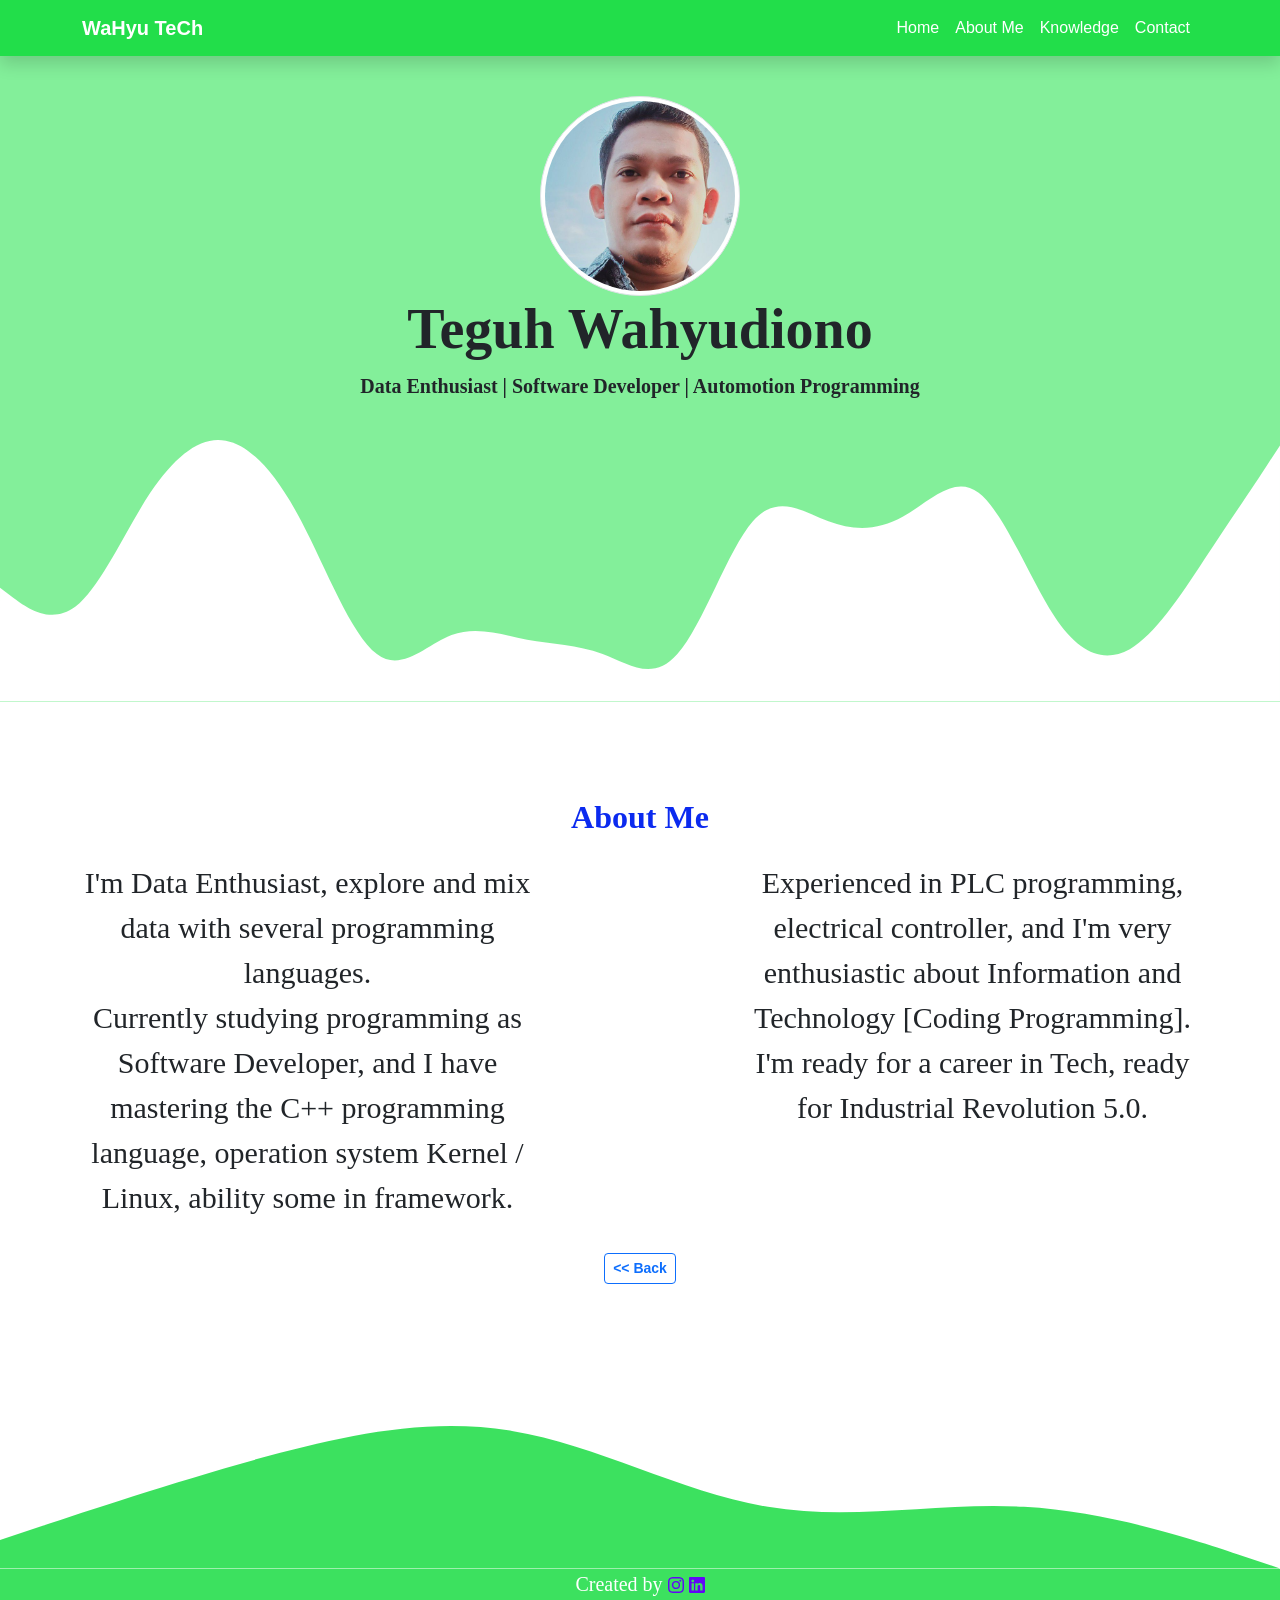
==== AboutMe.html @ f2aa7382 "edit contact" ====
<!DOCTYPE html>
<html lang="en">
  <head>
    <meta charset="utf-8" />
    <meta name="viewport" content="width=device-width, initial-scale=1" />

    <!-- Bootstrap CSS -->
    <link href="css/bootstrap.min.css" rel="stylesheet" />

    <!-- My CSS -->
    <link rel="stylesheet" href="style.css" />

    <title>MY PORTOFOLIO | TEGUH WAHYUDIONO</title>
  </head>

  <body>
    <!-- Navbar  -->
    <nav class="navbar navbar-expand-lg navbar-dark shadow fixed-top" style="background-color: #08d935c9">
      <div class="container">
        <a class="navbar-brand fw-bold" href="index.html">WaHyu TeCh</a>
        <button class="navbar-toggler" type="button" data-bs-toggle="collapse" data-bs-target="#navbarNav" aria-controls="navbarNav" aria-expanded="false" aria-label="Toggle navigation">
          <span class="navbar-toggler-icon"></span>
        </button>
        <div class="collapse navbar-collapse" id="navbarNav">
          <ul class="navbar-nav ms-auto">
            <li class="nav-item">
              <a class="nav-link active" aria-current="page" href="index.html">Home</a>
            </li>
            <li class="nav-item">
              <a class="nav-link active" href="AboutMe.html">About Me</a>
            </li>
            <li class="nav-item">
              <a class="nav-link active" href="MyProject.html">Knowledge</a>
            </li>
            <li class="nav-item">
              <a class="nav-link active" href="contact.html">Contact</a>
            </li>
          </ul>
        </div>
      </div>
    </nav>
    <!-- end Navbar -->

    <!-- Jumbotron -->
    <section class="jumbotron text-center">
      <img src="img/poto.jpeg" alt="Teguh Wahyudiono" width="200" class="rounded-circle img-thumbnail" />
      <h1 class="display-4 fw-bold">Teguh Wahyudiono</h1>
      <p class="lead fw-bold">Data Enthusiast | Software Developer | Automotion Programming</p>
      <svg xmlns="http://www.w3.org/2000/svg" viewBox="0 0 1440 320">
        <path
          fill="#ffffff"
          fill-opacity="1"
          d="M0,192L14.1,202.7C28.2,213,56,235,85,213.3C112.9,192,141,128,169,85.3C197.6,43,226,21,254,26.7C282.4,32,311,64,339,117.3C367.1,171,395,245,424,266.7C451.8,288,480,256,508,245.3C536.5,235,565,245,593,250.7C621.2,256,649,256,678,266.7C705.9,277,734,299,762,266.7C790.6,235,819,149,847,117.3C875.3,85,904,107,932,117.3C960,128,988,128,1016,112C1044.7,96,1073,64,1101,85.3C1129.4,107,1158,181,1186,224C1214.1,267,1242,277,1271,261.3C1298.8,245,1327,203,1355,160C1383.5,117,1412,75,1426,53.3L1440,32L1440,320L1425.9,320C1411.8,320,1384,320,1355,320C1327.1,320,1299,320,1271,320C1242.4,320,1214,320,1186,320C1157.6,320,1129,320,1101,320C1072.9,320,1045,320,1016,320C988.2,320,960,320,932,320C903.5,320,875,320,847,320C818.8,320,791,320,762,320C734.1,320,706,320,678,320C649.4,320,621,320,593,320C564.7,320,536,320,508,320C480,320,452,320,424,320C395.3,320,367,320,339,320C310.6,320,282,320,254,320C225.9,320,198,320,169,320C141.2,320,113,320,85,320C56.5,320,28,320,14,320L0,320Z"
        ></path>
      </svg>
    </section>
    <!-- end Jumbotron -->

    <!-- About Me -->
    <section class="about me">
      <div class="container">
        <div class="row text-center mb-3">
          <div class="col">
            <h2 class="fw-bold">About Me</h2>
          </div>
        </div>
        <div class="row justify-content-between fs-5 text-center">
          <div class="col-md-5 mb-3">
            <p>
              I'm Data Enthusiast, explore and mix data with several programming languages.<br />Currently studying programming as Software Developer, and I have mastering the C++ programming language, operation system Kernel / Linux,
              ability some in framework.
            </p>
          </div>

          <div class="col-md-5 mb-3">
            <p>
              Experienced in PLC programming, electrical controller, and I'm very enthusiastic about Information and Technology [Coding Programming].<br />
              I'm ready for a career in Tech, ready for Industrial Revolution 5.0.
            </p>
          </div>
          <a href="index.html"
            ><button type="button" class="btn btn-outline-primary btn-sm"><strong><< Back</strong></button></a
          >
        </div>
      </div>
      <svg xmlns="http://www.w3.org/2000/svg" viewBox="0 0 1440 320">
        <path
          fill="#08d935c9"
          fill-opacity="1"
          d="M0,288L48,272C96,256,192,224,288,197.3C384,171,480,149,576,165.3C672,181,768,235,864,250.7C960,267,1056,245,1152,250.7C1248,256,1344,288,1392,304L1440,320L1440,320L1392,320C1344,320,1248,320,1152,320C1056,320,960,320,864,320C768,320,672,320,576,320C480,320,384,320,288,320C192,320,96,320,48,320L0,320Z"
        ></path>
      </svg>
    </section>
    <!-- end About Me -->

    <!-- footer -->
    <footer class="text-center text-white pb-3" style="background-color: #08d935c9">
      <p>
        Created by
        <a href="https://www.instagram.com/gopang_bakul/?hl=id" target="_blank"
          ><svg xmlns="http://www.w3.org/2000/svg" width="16" height="16" fill="currentColor" class="bi bi-instagram" viewBox="0 0 16 16">
            <path
              d="M8 0C5.829 0 5.556.01 4.703.048 3.85.088 3.269.222 2.76.42a3.917 3.917 0 0 0-1.417.923A3.927 3.927 0 0 0 .42 2.76C.222 3.268.087 3.85.048 4.7.01 5.555 0 5.827 0 8.001c0 2.172.01 2.444.048 3.297.04.852.174 1.433.372 1.942.205.526.478.972.923 1.417.444.445.89.719 1.416.923.51.198 1.09.333 1.942.372C5.555 15.99 5.827 16 8 16s2.444-.01 3.298-.048c.851-.04 1.434-.174 1.943-.372a3.916 3.916 0 0 0 1.416-.923c.445-.445.718-.891.923-1.417.197-.509.332-1.09.372-1.942C15.99 10.445 16 10.173 16 8s-.01-2.445-.048-3.299c-.04-.851-.175-1.433-.372-1.941a3.926 3.926 0 0 0-.923-1.417A3.911 3.911 0 0 0 13.24.42c-.51-.198-1.092-.333-1.943-.372C10.443.01 10.172 0 7.998 0h.003zm-.717 1.442h.718c2.136 0 2.389.007 3.232.046.78.035 1.204.166 1.486.275.373.145.64.319.92.599.28.28.453.546.598.92.11.281.24.705.275 1.485.039.843.047 1.096.047 3.231s-.008 2.389-.047 3.232c-.035.78-.166 1.203-.275 1.485a2.47 2.47 0 0 1-.599.919c-.28.28-.546.453-.92.598-.28.11-.704.24-1.485.276-.843.038-1.096.047-3.232.047s-2.39-.009-3.233-.047c-.78-.036-1.203-.166-1.485-.276a2.478 2.478 0 0 1-.92-.598 2.48 2.48 0 0 1-.6-.92c-.109-.281-.24-.705-.275-1.485-.038-.843-.046-1.096-.046-3.233 0-2.136.008-2.388.046-3.231.036-.78.166-1.204.276-1.486.145-.373.319-.64.599-.92.28-.28.546-.453.92-.598.282-.11.705-.24 1.485-.276.738-.034 1.024-.044 2.515-.045v.002zm4.988 1.328a.96.96 0 1 0 0 1.92.96.96 0 0 0 0-1.92zm-4.27 1.122a4.109 4.109 0 1 0 0 8.217 4.109 4.109 0 0 0 0-8.217zm0 1.441a2.667 2.667 0 1 1 0 5.334 2.667 2.667 0 0 1 0-5.334z"
            /></svg
        ></a>
        <a href="https://www.linkedin.com/in/teguh-wahyudiono-993078239/" target="_blank"
          ><svg xmlns="http://www.w3.org/2000/svg" width="16" height="16" fill="currentColor" class="bi bi-linkedin" viewBox="0 0 16 16">
            <path
              d="M0 1.146C0 .513.526 0 1.175 0h13.65C15.474 0 16 .513 16 1.146v13.708c0 .633-.526 1.146-1.175 1.146H1.175C.526 16 0 15.487 0 14.854V1.146zm4.943 12.248V6.169H2.542v7.225h2.401zm-1.2-8.212c.837 0 1.358-.554 1.358-1.248-.015-.709-.52-1.248-1.342-1.248-.822 0-1.359.54-1.359 1.248 0 .694.521 1.248 1.327 1.248h.016zm4.908 8.212V9.359c0-.216.016-.432.08-.586.173-.431.568-.878 1.232-.878.869 0 1.216.662 1.216 1.634v3.865h2.401V9.25c0-2.22-1.184-3.252-2.764-3.252-1.274 0-1.845.7-2.165 1.193v.025h-.016a5.54 5.54 0 0 1 .016-.025V6.169h-2.4c.03.678 0 7.225 0 7.225h2.4z"
            /></svg
        ></a>
      </p>
    </footer>

    <!-- end footer -->
    <script src="js/bootstrap.min.js"></script>
    <script src="js/popper.min.js"></script>
  </body>
</html>
---- style.css ----
.jumbotron {
  padding-top: 6rem;
  background-color: #83ef9a;
}

#projects {
  background-color: #83ef9a;
}
.projects .container {
  background-color: #ffffff;
}
.projects .container .row h5 {
  font-family: "Times New Roman", Times, serif;
  font-weight: bold;
}
a {
  font-family: Arial, Helvetica, sans-serif;
  font-weight: bold;
  text-decoration: none;
  color: #6206f6;
}
section {
  padding-top: 6rem;
}
p {
  font-family: "Times New Roman", Times, serif;
  font-size: 30px;
}
footer p {
  font-size: 20px;
}
h5 {
  font-family: "Times New Roman", Times, serif;
  font-weight: bold;
  color: #a70bef;
  font-size: 30px;
}
h1 {
  font-family: "Times New Roman", Times, serif;
}
h2 {
  font-family: "Times New Roman", Times, serif;
  color: #0b2aef;
}
h3 {
  position: relative;
  font-family: "Times New Roman", Times, serif;
  font-size: 30px;
  font-weight: bold;
  color: rgba(225, 17, 31, 0.484);
}
h3 span {
  font-family: Georgia, "Times New Roman", Times, serif;
  font-size: 30px;
  color: #0b2aef;
  display: none;
}
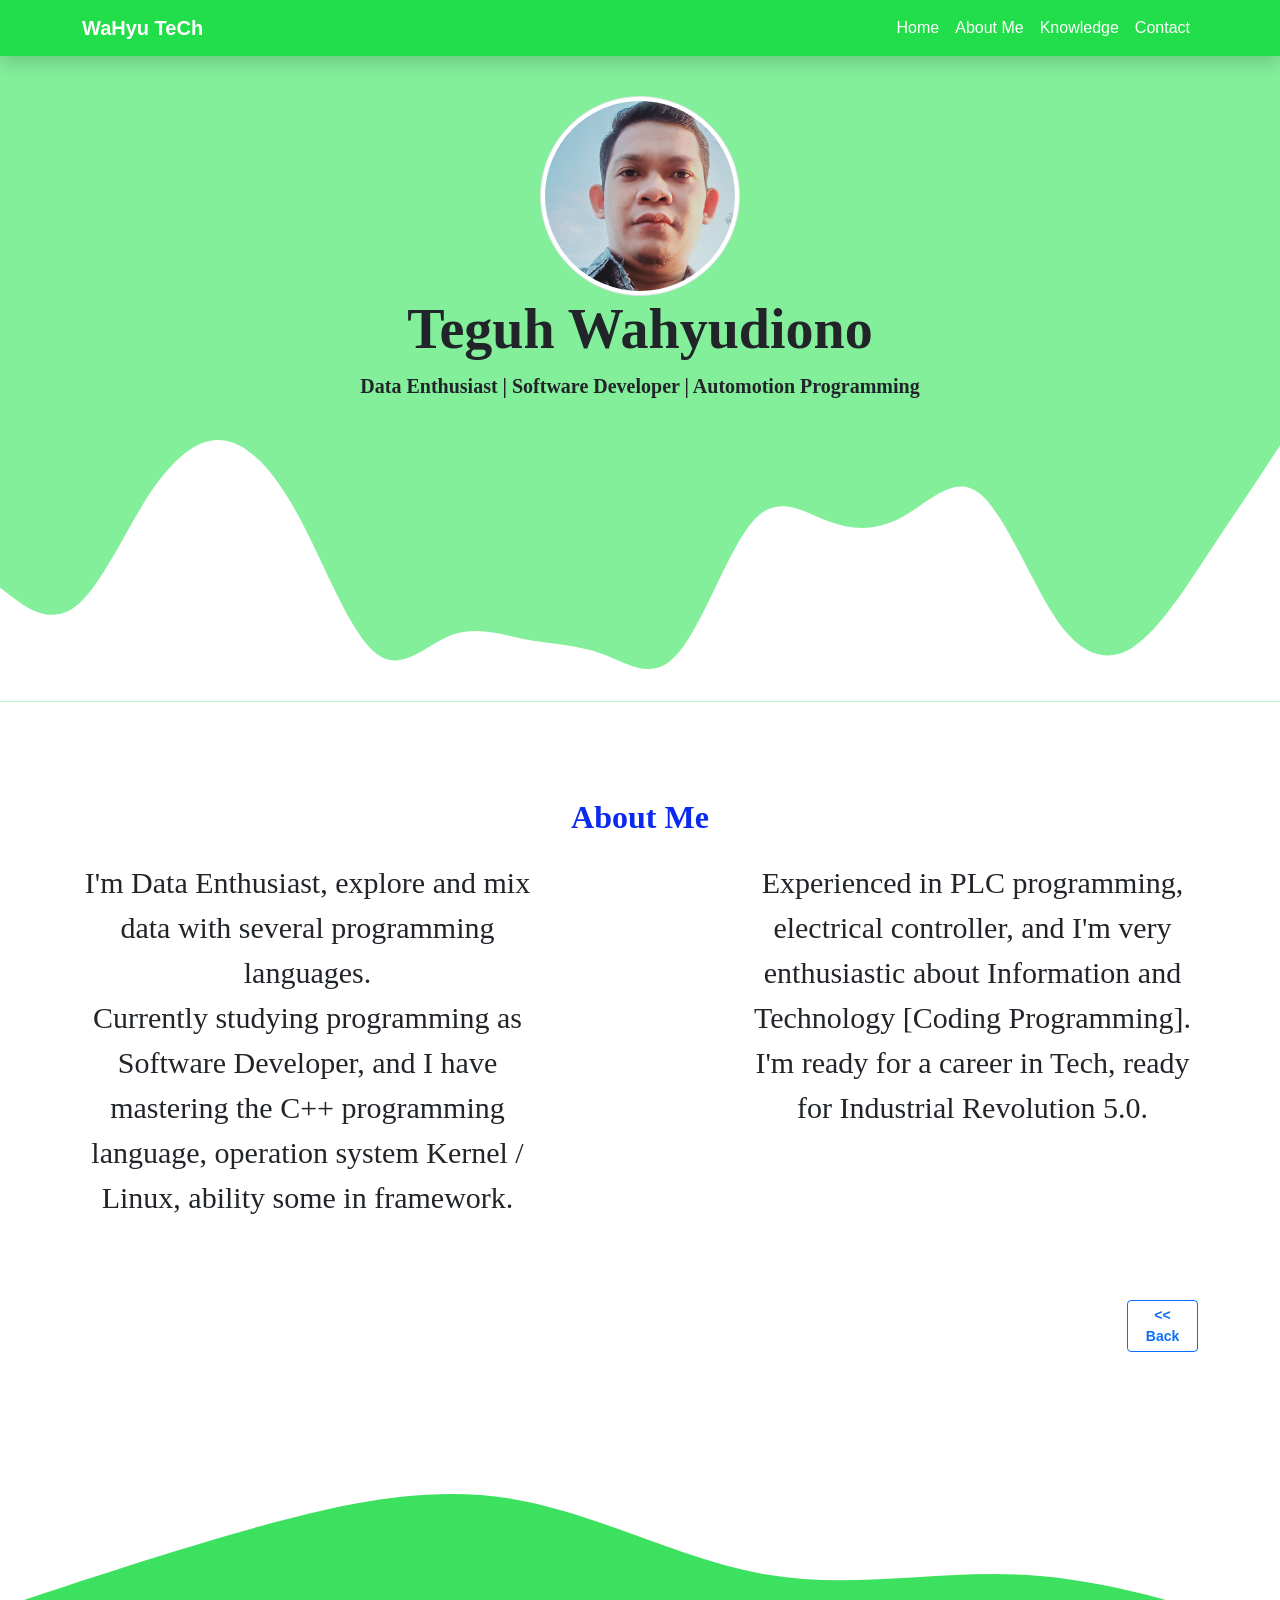
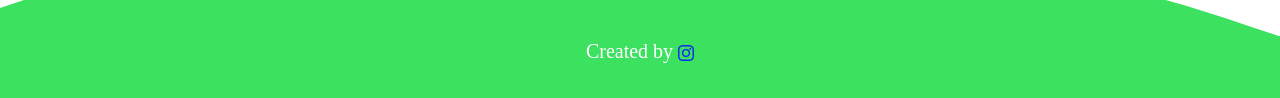
==== commit 7d175fc3: "edit banyak" ====
--- a/AboutMe.html
+++ b/AboutMe.html
@@ -78,9 +78,13 @@
               I'm ready for a career in Tech, ready for Industrial Revolution 5.0.
             </p>
           </div>
-          <a href="index.html"
-            ><button type="button" class="btn btn-outline-primary btn-sm"><strong><< Back</strong></button></a
-          >
+        </div>
+        <div class="row justify-content-end">
+          <div class="col-sm-1 mt-5">
+            <a href="index.html"
+              ><button type="button" class="btn btn-outline-primary btn-sm"><strong><< Back</strong></button></a
+            >
+          </div>
         </div>
       </div>
       <svg xmlns="http://www.w3.org/2000/svg" viewBox="0 0 1440 320">
@@ -103,12 +107,6 @@
               d="M8 0C5.829 0 5.556.01 4.703.048 3.85.088 3.269.222 2.76.42a3.917 3.917 0 0 0-1.417.923A3.927 3.927 0 0 0 .42 2.76C.222 3.268.087 3.85.048 4.7.01 5.555 0 5.827 0 8.001c0 2.172.01 2.444.048 3.297.04.852.174 1.433.372 1.942.205.526.478.972.923 1.417.444.445.89.719 1.416.923.51.198 1.09.333 1.942.372C5.555 15.99 5.827 16 8 16s2.444-.01 3.298-.048c.851-.04 1.434-.174 1.943-.372a3.916 3.916 0 0 0 1.416-.923c.445-.445.718-.891.923-1.417.197-.509.332-1.09.372-1.942C15.99 10.445 16 10.173 16 8s-.01-2.445-.048-3.299c-.04-.851-.175-1.433-.372-1.941a3.926 3.926 0 0 0-.923-1.417A3.911 3.911 0 0 0 13.24.42c-.51-.198-1.092-.333-1.943-.372C10.443.01 10.172 0 7.998 0h.003zm-.717 1.442h.718c2.136 0 2.389.007 3.232.046.78.035 1.204.166 1.486.275.373.145.64.319.92.599.28.28.453.546.598.92.11.281.24.705.275 1.485.039.843.047 1.096.047 3.231s-.008 2.389-.047 3.232c-.035.78-.166 1.203-.275 1.485a2.47 2.47 0 0 1-.599.919c-.28.28-.546.453-.92.598-.28.11-.704.24-1.485.276-.843.038-1.096.047-3.232.047s-2.39-.009-3.233-.047c-.78-.036-1.203-.166-1.485-.276a2.478 2.478 0 0 1-.92-.598 2.48 2.48 0 0 1-.6-.92c-.109-.281-.24-.705-.275-1.485-.038-.843-.046-1.096-.046-3.233 0-2.136.008-2.388.046-3.231.036-.78.166-1.204.276-1.486.145-.373.319-.64.599-.92.28-.28.546-.453.92-.598.282-.11.705-.24 1.485-.276.738-.034 1.024-.044 2.515-.045v.002zm4.988 1.328a.96.96 0 1 0 0 1.92.96.96 0 0 0 0-1.92zm-4.27 1.122a4.109 4.109 0 1 0 0 8.217 4.109 4.109 0 0 0 0-8.217zm0 1.441a2.667 2.667 0 1 1 0 5.334 2.667 2.667 0 0 1 0-5.334z"
             /></svg
         ></a>
-        <a href="https://www.linkedin.com/in/teguh-wahyudiono-993078239/" target="_blank"
-          ><svg xmlns="http://www.w3.org/2000/svg" width="16" height="16" fill="currentColor" class="bi bi-linkedin" viewBox="0 0 16 16">
-            <path
-              d="M0 1.146C0 .513.526 0 1.175 0h13.65C15.474 0 16 .513 16 1.146v13.708c0 .633-.526 1.146-1.175 1.146H1.175C.526 16 0 15.487 0 14.854V1.146zm4.943 12.248V6.169H2.542v7.225h2.401zm-1.2-8.212c.837 0 1.358-.554 1.358-1.248-.015-.709-.52-1.248-1.342-1.248-.822 0-1.359.54-1.359 1.248 0 .694.521 1.248 1.327 1.248h.016zm4.908 8.212V9.359c0-.216.016-.432.08-.586.173-.431.568-.878 1.232-.878.869 0 1.216.662 1.216 1.634v3.865h2.401V9.25c0-2.22-1.184-3.252-2.764-3.252-1.274 0-1.845.7-2.165 1.193v.025h-.016a5.54 5.54 0 0 1 .016-.025V6.169h-2.4c.03.678 0 7.225 0 7.225h2.4z"
-            /></svg
-        ></a>
       </p>
     </footer>
 
--- a/style.css
+++ b/style.css
@@ -17,7 +17,8 @@
   font-family: Arial, Helvetica, sans-serif;
   font-weight: bold;
   text-decoration: none;
-  color: #6206f6;
+  color: #0b2aef;
+  /* color: #6206f6; */
 }
 section {
   padding-top: 6rem;
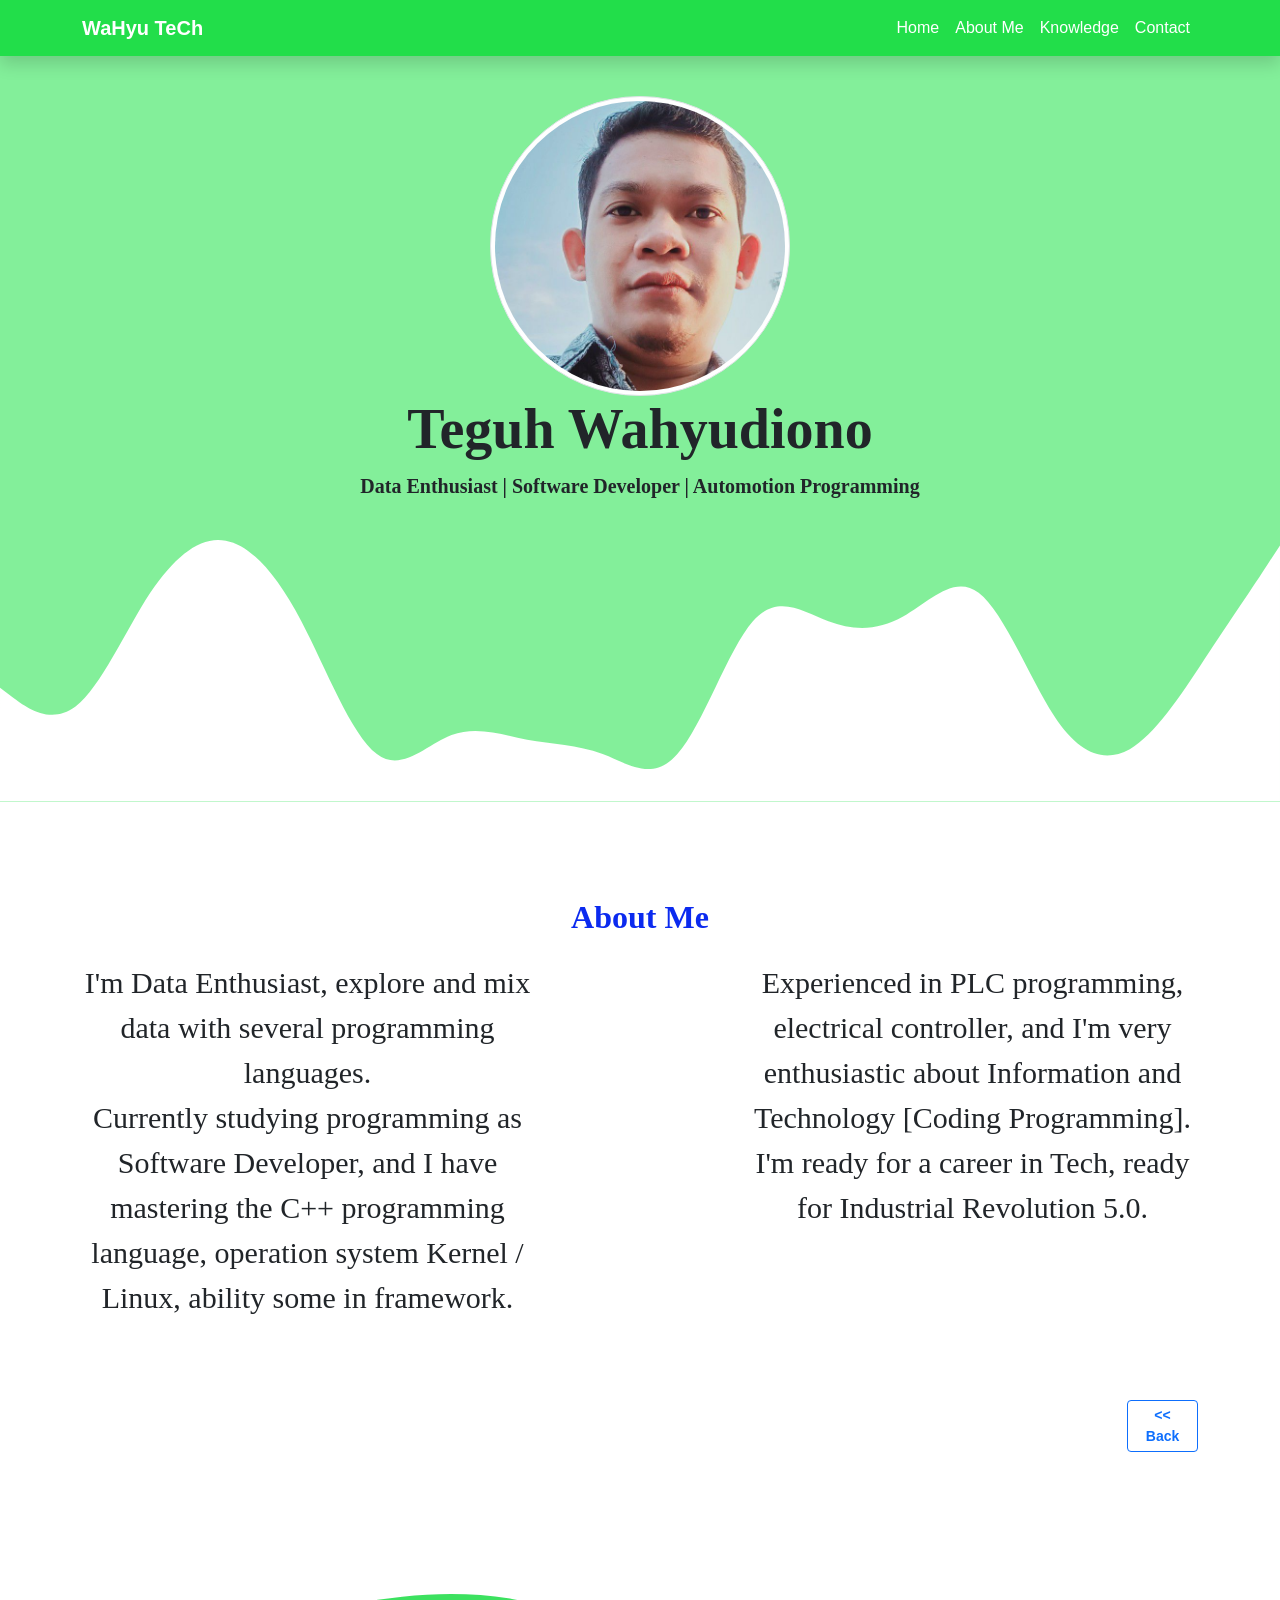
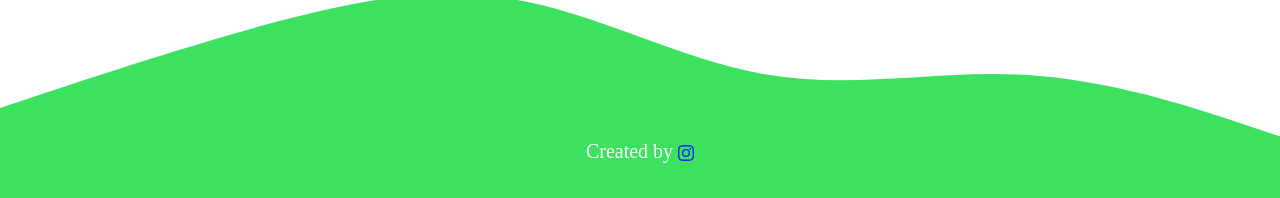
==== commit 458e38fe: "edit banyak" ====
--- a/AboutMe.html
+++ b/AboutMe.html
@@ -101,7 +101,7 @@
     <footer class="text-center text-white pb-3" style="background-color: #08d935c9">
       <p>
         Created by
-        <a href="https://www.instagram.com/gopang_bakul/?hl=id" target="_blank"
+        <a href="https://www.instagram.com/gopang_bakul" target="_blank"
           ><svg xmlns="http://www.w3.org/2000/svg" width="16" height="16" fill="currentColor" class="bi bi-instagram" viewBox="0 0 16 16">
             <path
               d="M8 0C5.829 0 5.556.01 4.703.048 3.85.088 3.269.222 2.76.42a3.917 3.917 0 0 0-1.417.923A3.927 3.927 0 0 0 .42 2.76C.222 3.268.087 3.85.048 4.7.01 5.555 0 5.827 0 8.001c0 2.172.01 2.444.048 3.297.04.852.174 1.433.372 1.942.205.526.478.972.923 1.417.444.445.89.719 1.416.923.51.198 1.09.333 1.942.372C5.555 15.99 5.827 16 8 16s2.444-.01 3.298-.048c.851-.04 1.434-.174 1.943-.372a3.916 3.916 0 0 0 1.416-.923c.445-.445.718-.891.923-1.417.197-.509.332-1.09.372-1.942C15.99 10.445 16 10.173 16 8s-.01-2.445-.048-3.299c-.04-.851-.175-1.433-.372-1.941a3.926 3.926 0 0 0-.923-1.417A3.911 3.911 0 0 0 13.24.42c-.51-.198-1.092-.333-1.943-.372C10.443.01 10.172 0 7.998 0h.003zm-.717 1.442h.718c2.136 0 2.389.007 3.232.046.78.035 1.204.166 1.486.275.373.145.64.319.92.599.28.28.453.546.598.92.11.281.24.705.275 1.485.039.843.047 1.096.047 3.231s-.008 2.389-.047 3.232c-.035.78-.166 1.203-.275 1.485a2.47 2.47 0 0 1-.599.919c-.28.28-.546.453-.92.598-.28.11-.704.24-1.485.276-.843.038-1.096.047-3.232.047s-2.39-.009-3.233-.047c-.78-.036-1.203-.166-1.485-.276a2.478 2.478 0 0 1-.92-.598 2.48 2.48 0 0 1-.6-.92c-.109-.281-.24-.705-.275-1.485-.038-.843-.046-1.096-.046-3.233 0-2.136.008-2.388.046-3.231.036-.78.166-1.204.276-1.486.145-.373.319-.64.599-.92.28-.28.546-.453.92-.598.282-.11.705-.24 1.485-.276.738-.034 1.024-.044 2.515-.045v.002zm4.988 1.328a.96.96 0 1 0 0 1.92.96.96 0 0 0 0-1.92zm-4.27 1.122a4.109 4.109 0 1 0 0 8.217 4.109 4.109 0 0 0 0-8.217zm0 1.441a2.667 2.667 0 1 1 0 5.334 2.667 2.667 0 0 1 0-5.334z"
--- a/style.css
+++ b/style.css
@@ -18,10 +18,13 @@
   font-weight: bold;
   text-decoration: none;
   color: #0b2aef;
-  /* color: #6206f6; */
 }
 section {
   padding-top: 6rem;
+}
+img {
+  width: 300px;
+  height: 300px;
 }
 p {
   font-family: "Times New Roman", Times, serif;
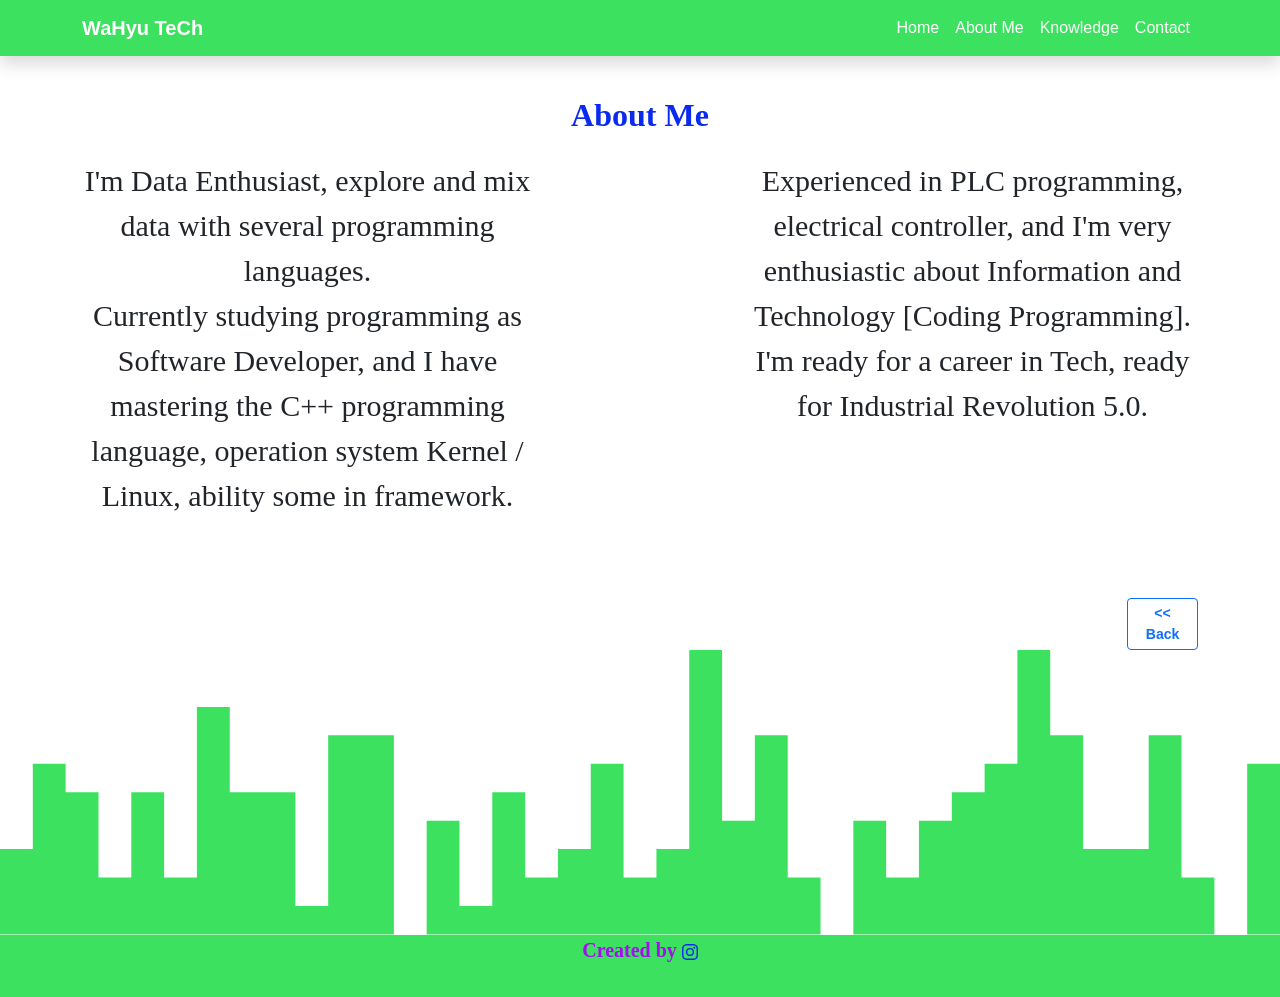
==== commit 07ebde17: "ubahIndex" ====
--- a/AboutMe.html
+++ b/AboutMe.html
@@ -42,7 +42,7 @@
     <!-- end Navbar -->
 
     <!-- Jumbotron -->
-    <section class="jumbotron text-center">
+    <!-- <section class="jumbotron text-center">
       <img src="img/poto.jpeg" alt="Teguh Wahyudiono" width="200" class="rounded-circle img-thumbnail" />
       <h1 class="display-4 fw-bold">Teguh Wahyudiono</h1>
       <p class="lead fw-bold">Data Enthusiast | Software Developer | Automotion Programming</p>
@@ -50,10 +50,10 @@
         <path
           fill="#ffffff"
           fill-opacity="1"
-          d="M0,192L14.1,202.7C28.2,213,56,235,85,213.3C112.9,192,141,128,169,85.3C197.6,43,226,21,254,26.7C282.4,32,311,64,339,117.3C367.1,171,395,245,424,266.7C451.8,288,480,256,508,245.3C536.5,235,565,245,593,250.7C621.2,256,649,256,678,266.7C705.9,277,734,299,762,266.7C790.6,235,819,149,847,117.3C875.3,85,904,107,932,117.3C960,128,988,128,1016,112C1044.7,96,1073,64,1101,85.3C1129.4,107,1158,181,1186,224C1214.1,267,1242,277,1271,261.3C1298.8,245,1327,203,1355,160C1383.5,117,1412,75,1426,53.3L1440,32L1440,320L1425.9,320C1411.8,320,1384,320,1355,320C1327.1,320,1299,320,1271,320C1242.4,320,1214,320,1186,320C1157.6,320,1129,320,1101,320C1072.9,320,1045,320,1016,320C988.2,320,960,320,932,320C903.5,320,875,320,847,320C818.8,320,791,320,762,320C734.1,320,706,320,678,320C649.4,320,621,320,593,320C564.7,320,536,320,508,320C480,320,452,320,424,320C395.3,320,367,320,339,320C310.6,320,282,320,254,320C225.9,320,198,320,169,320C141.2,320,113,320,85,320C56.5,320,28,320,14,320L0,320Z"
+          d="M0,96L0,224L36.9,224L36.9,128L73.8,128L73.8,160L110.8,160L110.8,256L147.7,256L147.7,160L184.6,160L184.6,256L221.5,256L221.5,64L258.5,64L258.5,160L295.4,160L295.4,160L332.3,160L332.3,288L369.2,288L369.2,96L406.2,96L406.2,96L443.1,96L443.1,320L480,320L480,192L516.9,192L516.9,288L553.8,288L553.8,160L590.8,160L590.8,256L627.7,256L627.7,224L664.6,224L664.6,128L701.5,128L701.5,256L738.5,256L738.5,224L775.4,224L775.4,0L812.3,0L812.3,192L849.2,192L849.2,96L886.2,96L886.2,256L923.1,256L923.1,320L960,320L960,192L996.9,192L996.9,256L1033.8,256L1033.8,192L1070.8,192L1070.8,160L1107.7,160L1107.7,128L1144.6,128L1144.6,0L1181.5,0L1181.5,96L1218.5,96L1218.5,224L1255.4,224L1255.4,224L1292.3,224L1292.3,96L1329.2,96L1329.2,256L1366.2,256L1366.2,320L1403.1,320L1403.1,128L1440,128L1440,320L1403.1,320L1403.1,320L1366.2,320L1366.2,320L1329.2,320L1329.2,320L1292.3,320L1292.3,320L1255.4,320L1255.4,320L1218.5,320L1218.5,320L1181.5,320L1181.5,320L1144.6,320L1144.6,320L1107.7,320L1107.7,320L1070.8,320L1070.8,320L1033.8,320L1033.8,320L996.9,320L996.9,320L960,320L960,320L923.1,320L923.1,320L886.2,320L886.2,320L849.2,320L849.2,320L812.3,320L812.3,320L775.4,320L775.4,320L738.5,320L738.5,320L701.5,320L701.5,320L664.6,320L664.6,320L627.7,320L627.7,320L590.8,320L590.8,320L553.8,320L553.8,320L516.9,320L516.9,320L480,320L480,320L443.1,320L443.1,320L406.2,320L406.2,320L369.2,320L369.2,320L332.3,320L332.3,320L295.4,320L295.4,320L258.5,320L258.5,320L221.5,320L221.5,320L184.6,320L184.6,320L147.7,320L147.7,320L110.8,320L110.8,320L73.8,320L73.8,320L36.9,320L36.9,320L0,320L0,320Z"
         ></path>
       </svg>
-    </section>
+    </section> -->
     <!-- end Jumbotron -->
 
     <!-- About Me -->
@@ -91,7 +91,7 @@
         <path
           fill="#08d935c9"
           fill-opacity="1"
-          d="M0,288L48,272C96,256,192,224,288,197.3C384,171,480,149,576,165.3C672,181,768,235,864,250.7C960,267,1056,245,1152,250.7C1248,256,1344,288,1392,304L1440,320L1440,320L1392,320C1344,320,1248,320,1152,320C1056,320,960,320,864,320C768,320,672,320,576,320C480,320,384,320,288,320C192,320,96,320,48,320L0,320Z"
+          d="M0,96L0,224L36.9,224L36.9,128L73.8,128L73.8,160L110.8,160L110.8,256L147.7,256L147.7,160L184.6,160L184.6,256L221.5,256L221.5,64L258.5,64L258.5,160L295.4,160L295.4,160L332.3,160L332.3,288L369.2,288L369.2,96L406.2,96L406.2,96L443.1,96L443.1,320L480,320L480,192L516.9,192L516.9,288L553.8,288L553.8,160L590.8,160L590.8,256L627.7,256L627.7,224L664.6,224L664.6,128L701.5,128L701.5,256L738.5,256L738.5,224L775.4,224L775.4,0L812.3,0L812.3,192L849.2,192L849.2,96L886.2,96L886.2,256L923.1,256L923.1,320L960,320L960,192L996.9,192L996.9,256L1033.8,256L1033.8,192L1070.8,192L1070.8,160L1107.7,160L1107.7,128L1144.6,128L1144.6,0L1181.5,0L1181.5,96L1218.5,96L1218.5,224L1255.4,224L1255.4,224L1292.3,224L1292.3,96L1329.2,96L1329.2,256L1366.2,256L1366.2,320L1403.1,320L1403.1,128L1440,128L1440,320L1403.1,320L1403.1,320L1366.2,320L1366.2,320L1329.2,320L1329.2,320L1292.3,320L1292.3,320L1255.4,320L1255.4,320L1218.5,320L1218.5,320L1181.5,320L1181.5,320L1144.6,320L1144.6,320L1107.7,320L1107.7,320L1070.8,320L1070.8,320L1033.8,320L1033.8,320L996.9,320L996.9,320L960,320L960,320L923.1,320L923.1,320L886.2,320L886.2,320L849.2,320L849.2,320L812.3,320L812.3,320L775.4,320L775.4,320L738.5,320L738.5,320L701.5,320L701.5,320L664.6,320L664.6,320L627.7,320L627.7,320L590.8,320L590.8,320L553.8,320L553.8,320L516.9,320L516.9,320L480,320L480,320L443.1,320L443.1,320L406.2,320L406.2,320L369.2,320L369.2,320L332.3,320L332.3,320L295.4,320L295.4,320L258.5,320L258.5,320L221.5,320L221.5,320L184.6,320L184.6,320L147.7,320L147.7,320L110.8,320L110.8,320L73.8,320L73.8,320L36.9,320L36.9,320L0,320L0,320Z"
         ></path>
       </svg>
     </section>
--- a/style.css
+++ b/style.css
@@ -5,6 +5,7 @@
 
 #projects {
   background-color: #83ef9a;
+  padding-top: -20%;
 }
 .projects .container {
   background-color: #ffffff;
@@ -13,6 +14,16 @@
   font-family: "Times New Roman", Times, serif;
   font-weight: bold;
 }
+
+.rotating-span {
+  opacity: 0;
+  transition: opacity 0.5s ease-in-out;
+}
+
+.rotating-span.active {
+  opacity: 1;
+}
+
 a {
   font-family: Arial, Helvetica, sans-serif;
   font-weight: bold;
@@ -32,6 +43,8 @@
 }
 footer p {
   font-size: 20px;
+  font-weight: bold;
+  color: #a70bef;
 }
 h5 {
   font-family: "Times New Roman", Times, serif;
@@ -53,7 +66,7 @@
   font-weight: bold;
   color: rgba(225, 17, 31, 0.484);
 }
-h3 span {
+h3 .rotating-span {
   font-family: Georgia, "Times New Roman", Times, serif;
   font-size: 30px;
   color: #0b2aef;
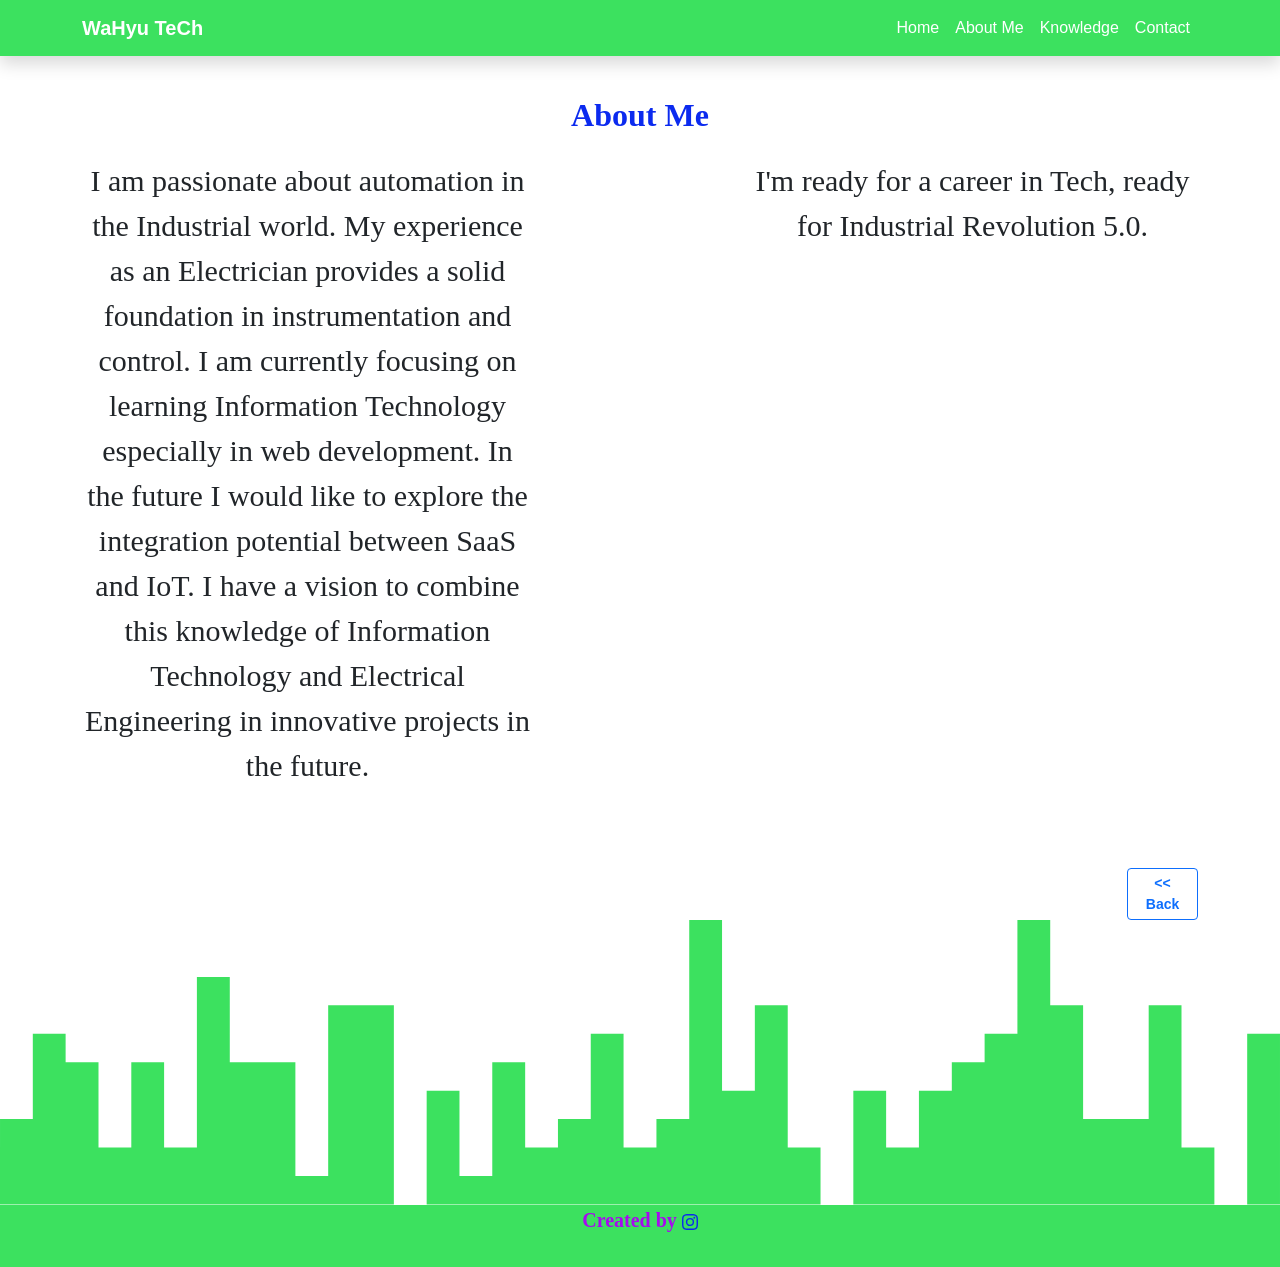
==== commit 3086bd07: "edit portofolio" ====
--- a/AboutMe.html
+++ b/AboutMe.html
@@ -41,21 +41,6 @@
     </nav>
     <!-- end Navbar -->
 
-    <!-- Jumbotron -->
-    <!-- <section class="jumbotron text-center">
-      <img src="img/poto.jpeg" alt="Teguh Wahyudiono" width="200" class="rounded-circle img-thumbnail" />
-      <h1 class="display-4 fw-bold">Teguh Wahyudiono</h1>
-      <p class="lead fw-bold">Data Enthusiast | Software Developer | Automotion Programming</p>
-      <svg xmlns="http://www.w3.org/2000/svg" viewBox="0 0 1440 320">
-        <path
-          fill="#ffffff"
-          fill-opacity="1"
-          d="M0,96L0,224L36.9,224L36.9,128L73.8,128L73.8,160L110.8,160L110.8,256L147.7,256L147.7,160L184.6,160L184.6,256L221.5,256L221.5,64L258.5,64L258.5,160L295.4,160L295.4,160L332.3,160L332.3,288L369.2,288L369.2,96L406.2,96L406.2,96L443.1,96L443.1,320L480,320L480,192L516.9,192L516.9,288L553.8,288L553.8,160L590.8,160L590.8,256L627.7,256L627.7,224L664.6,224L664.6,128L701.5,128L701.5,256L738.5,256L738.5,224L775.4,224L775.4,0L812.3,0L812.3,192L849.2,192L849.2,96L886.2,96L886.2,256L923.1,256L923.1,320L960,320L960,192L996.9,192L996.9,256L1033.8,256L1033.8,192L1070.8,192L1070.8,160L1107.7,160L1107.7,128L1144.6,128L1144.6,0L1181.5,0L1181.5,96L1218.5,96L1218.5,224L1255.4,224L1255.4,224L1292.3,224L1292.3,96L1329.2,96L1329.2,256L1366.2,256L1366.2,320L1403.1,320L1403.1,128L1440,128L1440,320L1403.1,320L1403.1,320L1366.2,320L1366.2,320L1329.2,320L1329.2,320L1292.3,320L1292.3,320L1255.4,320L1255.4,320L1218.5,320L1218.5,320L1181.5,320L1181.5,320L1144.6,320L1144.6,320L1107.7,320L1107.7,320L1070.8,320L1070.8,320L1033.8,320L1033.8,320L996.9,320L996.9,320L960,320L960,320L923.1,320L923.1,320L886.2,320L886.2,320L849.2,320L849.2,320L812.3,320L812.3,320L775.4,320L775.4,320L738.5,320L738.5,320L701.5,320L701.5,320L664.6,320L664.6,320L627.7,320L627.7,320L590.8,320L590.8,320L553.8,320L553.8,320L516.9,320L516.9,320L480,320L480,320L443.1,320L443.1,320L406.2,320L406.2,320L369.2,320L369.2,320L332.3,320L332.3,320L295.4,320L295.4,320L258.5,320L258.5,320L221.5,320L221.5,320L184.6,320L184.6,320L147.7,320L147.7,320L110.8,320L110.8,320L73.8,320L73.8,320L36.9,320L36.9,320L0,320L0,320Z"
-        ></path>
-      </svg>
-    </section> -->
-    <!-- end Jumbotron -->
-
     <!-- About Me -->
     <section class="about me">
       <div class="container">
@@ -67,14 +52,12 @@
         <div class="row justify-content-between fs-5 text-center">
           <div class="col-md-5 mb-3">
             <p>
-              I'm Data Enthusiast, explore and mix data with several programming languages.<br />Currently studying programming as Software Developer, and I have mastering the C++ programming language, operation system Kernel / Linux,
-              ability some in framework.
+              I am passionate about automation in the Industrial world. My experience as an Electrician provides a solid foundation in instrumentation and control. I am currently focusing on learning Information Technology especially in web development. In the future I would like to explore the integration potential between SaaS and IoT. I have a vision to combine this knowledge of Information Technology and Electrical Engineering in innovative projects in the future.
             </p>
           </div>
 
           <div class="col-md-5 mb-3">
             <p>
-              Experienced in PLC programming, electrical controller, and I'm very enthusiastic about Information and Technology [Coding Programming].<br />
               I'm ready for a career in Tech, ready for Industrial Revolution 5.0.
             </p>
           </div>
--- a/style.css
+++ b/style.css
@@ -1,6 +1,5 @@
 .jumbotron {
   padding-top: 6rem;
-  background-color: #83ef9a;
 }
 
 #projects {
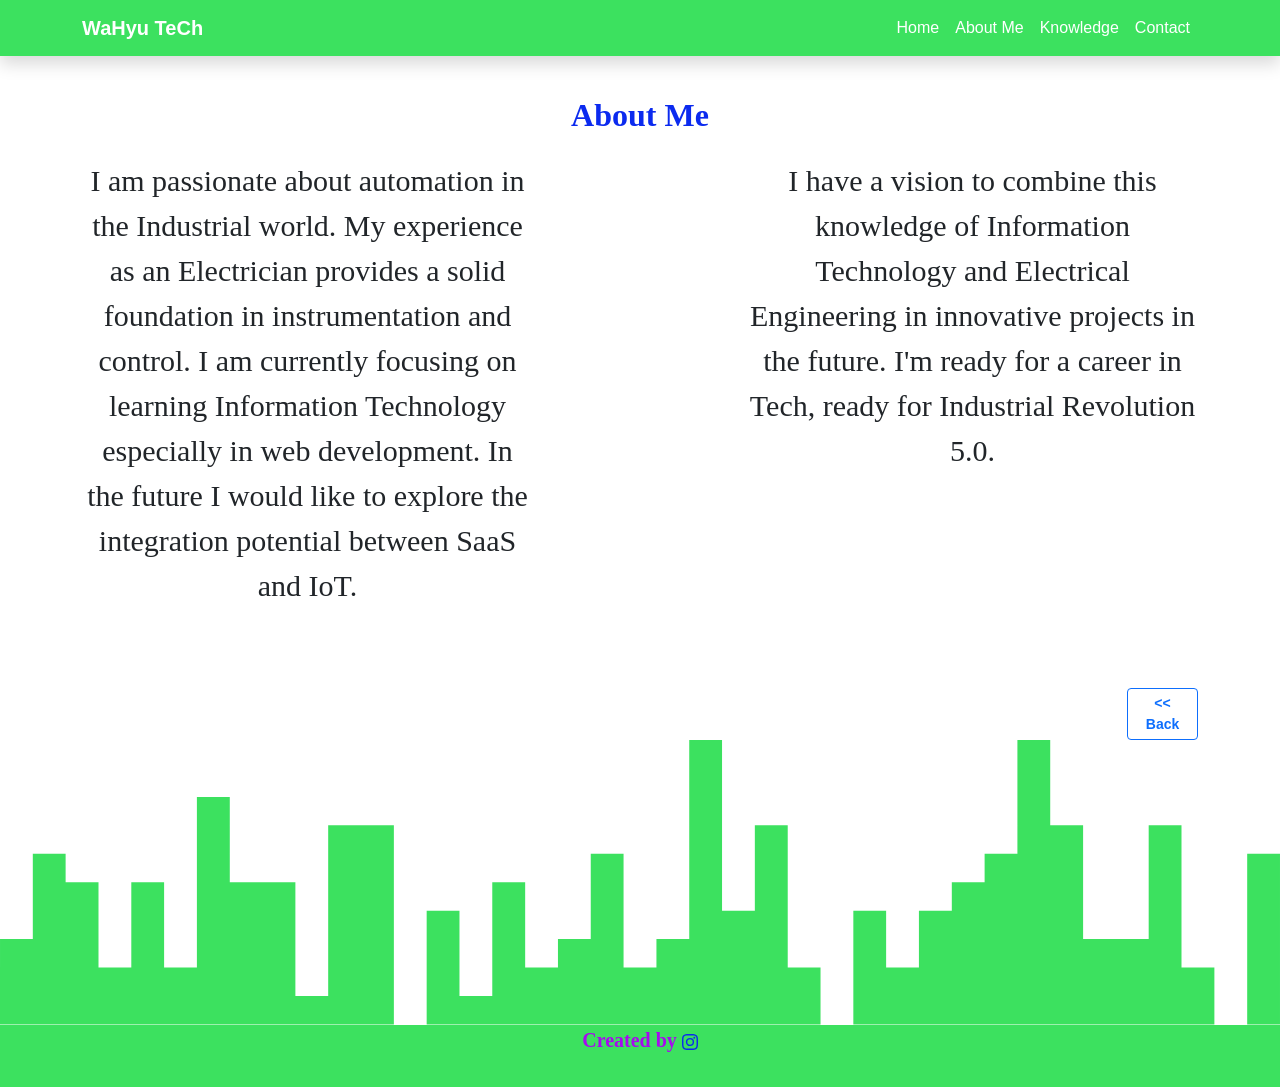
==== commit f7ae49b8: "edit portofolio 06" ====
--- a/AboutMe.html
+++ b/AboutMe.html
@@ -52,12 +52,12 @@
         <div class="row justify-content-between fs-5 text-center">
           <div class="col-md-5 mb-3">
             <p>
-              I am passionate about automation in the Industrial world. My experience as an Electrician provides a solid foundation in instrumentation and control. I am currently focusing on learning Information Technology especially in web development. In the future I would like to explore the integration potential between SaaS and IoT. I have a vision to combine this knowledge of Information Technology and Electrical Engineering in innovative projects in the future.
+              I am passionate about automation in the Industrial world. My experience as an Electrician provides a solid foundation in instrumentation and control. I am currently focusing on learning Information Technology especially in web development. In the future I would like to explore the integration potential between SaaS and IoT.
             </p>
           </div>
-
           <div class="col-md-5 mb-3">
             <p>
+              I have a vision to combine this knowledge of Information Technology and Electrical Engineering in innovative projects in the future.
               I'm ready for a career in Tech, ready for Industrial Revolution 5.0.
             </p>
           </div>
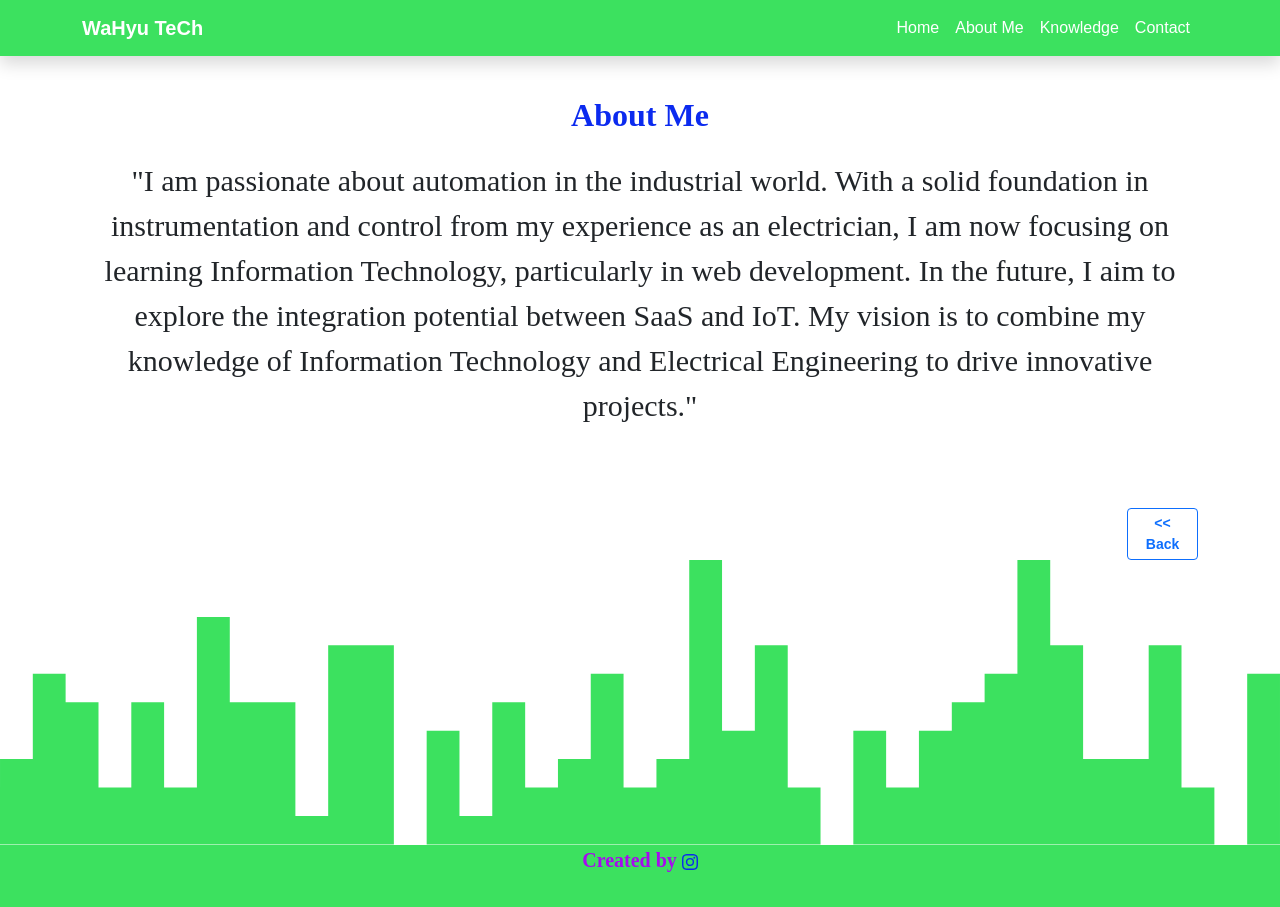
==== commit 6d4bdf4d: "08" ====
--- a/AboutMe.html
+++ b/AboutMe.html
@@ -50,15 +50,9 @@
           </div>
         </div>
         <div class="row justify-content-between fs-5 text-center">
-          <div class="col-md-5 mb-3">
+          <div class="col-12 mb-3">
             <p>
-              I am passionate about automation in the Industrial world. My experience as an Electrician provides a solid foundation in instrumentation and control. I am currently focusing on learning Information Technology especially in web development. In the future I would like to explore the integration potential between SaaS and IoT.
-            </p>
-          </div>
-          <div class="col-md-5 mb-3">
-            <p>
-              I have a vision to combine this knowledge of Information Technology and Electrical Engineering in innovative projects in the future.
-              I'm ready for a career in Tech, ready for Industrial Revolution 5.0.
+              "I am passionate about automation in the industrial world. With a solid foundation in instrumentation and control from my experience as an electrician, I am now focusing on learning Information Technology, particularly in web development. In the future, I aim to explore the integration potential between SaaS and IoT. My vision is to combine my knowledge of Information Technology and Electrical Engineering to drive innovative projects."
             </p>
           </div>
         </div>
